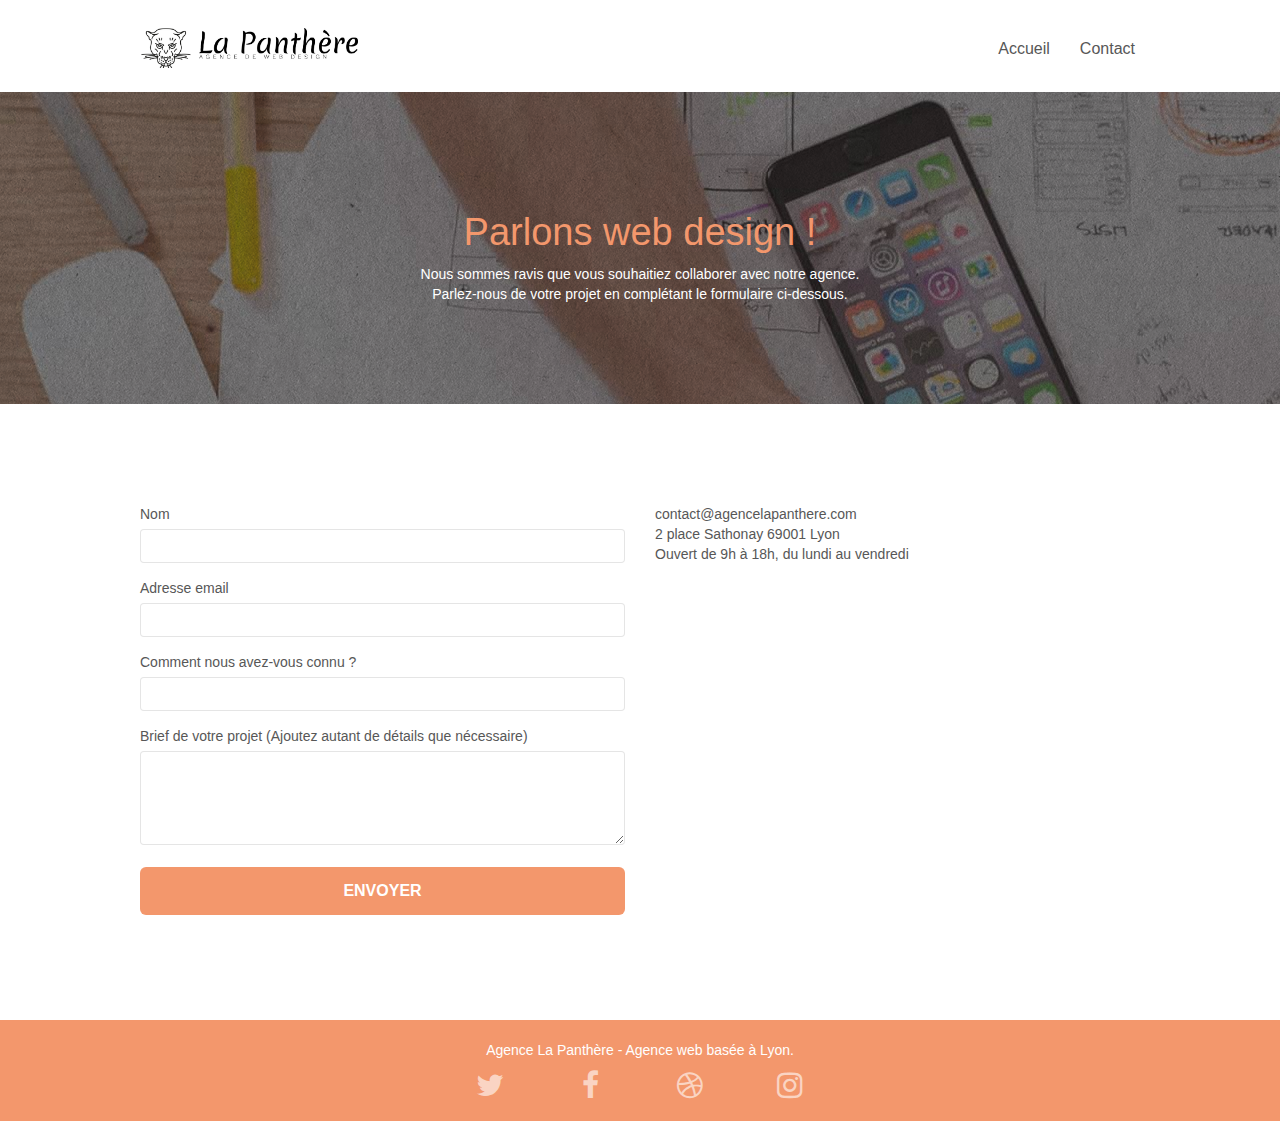
==== contact.html @ d4bf5b9f "update" ====
<!doctype html>
<html lang="Default">
<head>
    <meta charset="utf-8">
    <meta name="description" content="Vous souhaitez parler graphisme, web design,
	illustrations, identité visuelle, ou encore webmarketing, prenez contact avec 
	l'agence la panthère ou dans nos locaux située dans la ville de lyon.">
    <meta name="robots" content="index, follow">
	<link rel="canonical" href=" https://deltaquarides.github.io/La-Panthere/">
    <meta name="viewport" content="width=device-width, initial-scale=1.0, viewport-fit=cover">
	<meta name="google-site-verification" content="oaF7-BJQ3p6YA24lJD0OgRwdPHTV7b5a42MoPcDvBD4" />
    <link rel="shortcut icon" type="image/png" href="favicon.jpg">

	<link rel="stylesheet" type="text/css" href="./css/bootstrap.css">
	<link rel="stylesheet" type="text/css" href="style.css">
	<link rel="stylesheet" type="text/css" href="./css/font-awesome.css">
	<link rel="stylesheet" type="text/css" href="./css/et-line.css">
    
	<script src="./js/jquery-2.1.0.min.js"></script>
	<script src="./js/bootstrap.min.js"></script>
	<script src="./js/blocs.min.js"></script>
	<script src="./js/jqBootstrapValidation.min.js"></script>
	<script src="./js/formHandler.min.js"></script>
    <title>contact</title>

    
<!-- Analytics -->
 
<!-- Analytics END -->
    
</head>
<body>
<!-- Principal conteneur -->
<div class="page-container">
    
<!-- bloc-0 -->
<div class="bloc bgc-white l-bloc " id="bloc-0">
	<div class="container bloc-sm">
		<nav class="navbar row">
			<div class="navbar-header">
				<a class="navbar-brand" href="index.html"><img src="img/agence-la-panthere-monochrome.jpg" alt="atlanta web design logo" height="40" /></a>
				<button id="nav-toggle" type="button" class="ui-navbar-toggle navbar-toggle" data-toggle="collapse" data-target=".navbar-1">
					<span class="sr-only">Toggle navigation</span><span class="icon-bar"></span><span class="icon-bar"></span><span class="icon-bar"></span>
				</button>
			</div>
			<div class="collapse navbar-collapse navbar-1 special-dropdown-nav">
				<ul class="site-navigation nav navbar-nav">
					<li>
						<a href="index.html">Accueil</a>
					</li>
					<li>
						<a href="contact.html">Contact</a>
					</li>
				</ul>
			</div>
		</nav>
	</div>
</div>
<!-- bloc-0 END -->

<!-- bloc-6 -->
<div class="bloc bg-dots-bg bg-repeat bgc-atomic-tangerine d-bloc bloc-bg-texture texture-paper bg-banniere" id="bloc-6">
	<div class="container bloc-lg">
		<div class="row">
			<div class="col-sm-12">
				<h1 class="text-center hero-bloc-text tc-white ">
					Parlons web design !
				</h1>
				<p class="text-center mg-lg white tight-width-whitespace">
					Nous sommes ravis que vous souhaitiez collaborer avec notre agence.<br>
					Parlez-nous de votre projet en complétant le formulaire ci-dessous.
				</p>
			</div>
		</div>
	</div>
</div>
<!-- bloc-6 END -->

<!-- bloc-7 -->
<div class="bloc bgc-white l-bloc" id="bloc-7">
	<div class="container bloc-lg">
		<div class="row">
			<div class="col-sm-6">
				<form id="form_1" novalidate success-msg="Your message has been sent." fail-msg="Sorry it seems that our mail server is not responding, Sorry for the inconvenience!">
					<div class="form-group">
						<label>
							Nom
						</label>
						<input id="name" class="form-control" required />
					</div>
					<div class="form-group">
						<label>
							Adresse email
						</label>
						<input id="email" class="form-control" type="email" required />
					</div>
					<div class="form-group">
						<label>
							Comment nous avez-vous connu ?
						</label>
						<input class="form-control" type="email" required id="input_504" />
					</div>
					<div class="form-group">
						<label>
							Brief de votre projet (Ajoutez autant de détails que nécessaire)<br>
						</label><textarea id="message" class="form-control" rows="4" cols="50" required></textarea>
					</div> 
					<button class="bloc-button btn btn-lg btn-block cta-hero btn-atomic-tangerine " type="submit">
						Envoyer
					</button>
				</form>
			</div>
			<div class="col-sm-6">
				<p>
					contact@agencelapanthere.com<br>2 place Sathonay 69001 Lyon<br>Ouvert de 9h à 18h, du lundi au vendredi<br>
				</p>
			</div>
		</div>
	</div>
</div>
<!-- bloc-7 END -->

<!-- ScrollToTop Button -->
<a class="bloc-button btn btn-d scrollToTop" onclick="scrollToTarget('1')"><span class="fa fa-chevron-up"></span></a>
<!-- ScrollToTop Button END-->


<!-- Footer - bloc-8 -->
<div class="bloc bgc-atomic-tangerine d-bloc" id="bloc-8">
	<div class="container bloc-sm">
		<div class="row">
			<div class="col-sm-12">
				<p class="text-center white ">
					Agence La Panthère - Agence web basée à Lyon.<br>
				</p>
				<div class="row row-no-gutters social">
					<div class="col-sm-3">
						<div class="text-center">
							<a class="social" href="index.html"><span class="fa fa-twitter icon-md"></span></a>
						</div>
					</div>
					<div class="col-sm-3">
						<div class="text-center">
							<a class="social" href="index.html"><span class="fa fa-facebook icon-md"></span></a>
						</div>
					</div>
					<div class="col-sm-3">
						<div class="text-center">
							<a class="social" href="index.html"><span class="fa fa-dribbble icon-md"></span></a>
						</div>
					</div>
					<div class="col-sm-3">
						<div class="text-center">
							<a class="social" href="index.html"><span class="fa fa-instagram icon-md"></span></a>
						</div>
					</div>
				</div>
			</div>
		</div>
	</div>
</div>
<!-- Footer - bloc-8 END -->

</div>
<!-- Principal conteneur END -->
    

</body>
</html>
---- style.css ----
body {
    margin: 0;
    padding: 0;
    background: #FFF;
    overflow-x: hidden;
    -webkit-font-smoothing: antialiased;
    -moz-osx-font-smoothing: grayscale;
}

a,
button {
    transition: all .3s ease-in-out;
    outline: none!important;
}

a:hover {
    text-decoration: none;
    cursor: pointer;
}

#page-loading-blocs-notifaction {
    position: fixed;
    top: 0;
    bottom: 0;
    width: 100%;
    z-index: 100000;
    background: #FFFFFF url("img/pageload-spinner.gif") no-repeat center center;
}

.bloc {
    width: 100%;
    clear: both;
    background: 50% 50% no-repeat;
    padding: 0 50px;
    -webkit-background-size: cover;
    -moz-background-size: cover;
    -o-background-size: cover;
    background-size: cover;
    position: relative;
}

.bloc .container {
    padding-left: 0;
    padding-right: 0;
}

.bloc-lg {
    padding: 100px 50px;
}

.bloc-md {
    padding: 50px;
}

.bloc-sm {
    padding: 20px 50px;
}

.bg-center,
.bg-l-edge,
.bg-r-edge,
.bg-t-edge,
.bg-b-edge,
.bg-tl-edge,
.bg-bl-edge,
.bg-tr-edge,
.bg-br-edge,
.bg-repeat {
    -webkit-background-size: auto!important;
    -moz-background-size: auto!important;
    -o-background-size: auto!important;
    background-size: auto!important;
}

.bg-repeat {
    background: repeat;
}

.bg-t-edge {
    background: top no-repeat;
}

.bloc-bg-texture::before {
    content: "";
    background-size: 2px 2px;
    position: absolute;
    top: 0;
    bottom: 0;
    left: 0;
    right: 0;
}

.texture-paper::before {
    background: url("img/texture-paper.png");
    background-size: 280px 280px;
}

.b-parallax {
    background-attachment: fixed;
}

.d-bloc {
    color: rgba(255, 255, 255, .7);
}

.d-bloc button:hover {
    color: rgba(255, 255, 255, .9);
}

.d-bloc .icon-round,
.d-bloc .icon-square,
.d-bloc .icon-rounded,
.d-bloc .icon-semi-rounded-a,
.d-bloc .icon-semi-rounded-b {
    border-color: rgba(255, 255, 255, .9);
}

.d-bloc .divider-h span {
    border-color: rgba(255, 255, 255, .2);
}

.d-bloc .a-btn,
.d-bloc .navbar a,
.d-bloc .navbar-brand,
.d-bloc a .icon-sm,
.d-bloc a .icon-md,
.d-bloc a .icon-lg,
.d-bloc a .icon-xl,
.d-bloc h1 a,
.d-bloc h2 a,
.d-bloc h3 a,
.d-bloc h4 a,
.d-bloc h5 a,
.d-bloc h6 a,
.d-bloc p a {
    color: rgba(255, 255, 255, .6);
}

.d-bloc .a-btn:hover,
.d-bloc .navbar a:hover,
.d-bloc .navbar-brand:hover,
.d-bloc a:hover .icon-sm,
.d-bloc a:hover .icon-md,
.d-bloc a:hover .icon-lg,
.d-bloc a:hover .icon-xl,
.d-bloc h1 a:hover,
.d-bloc h2 a:hover,
.d-bloc h3 a:hover,
.d-bloc h4 a:hover,
.d-bloc h5 a:hover,
.d-bloc h6 a:hover,
.d-bloc p a:hover {
    color: rgba(255, 255, 255, 1);
}

.d-bloc .navbar-toggle .icon-bar {
    background: rgba(255, 255, 255, 1);
}

.d-bloc .btn-wire,
.d-bloc .btn-wire:hover {
    color: rgba(255, 255, 255, 1);
    border-color: rgba(255, 255, 255, 1);
}

.d-bloc .panel {
    color: rgba(0, 0, 0, .5);
}

.d-bloc .panel button:hover {
    color: rgba(0, 0, 0, .7);
}

.d-bloc .panel icon {
    border-color: rgba(0, 0, 0, .7);
}

.d-bloc .panel .divider-h span {
    border-color: rgba(0, 0, 0, .1);
}

.d-bloc .panel .a-btn {
    color: rgba(0, 0, 0, .6);
}

.d-bloc .panel .a-btn:hover {
    color: rgba(0, 0, 0, 1);
}

.d-bloc .panel .btn-wire,
.d-bloc .panel .btn-wire:hover {
    color: rgba(0, 0, 0, .7);
    border-color: rgba(0, 0, 0, .3);
}

.d-bloc .panel,
.l-bloc {
    color: rgba(0, 0, 0, .5);
}

.d-bloc .panel button:hover,
.l-bloc button:hover {
    color: rgba(0, 0, 0, .7);
}

.l-bloc .icon-round,
.l-bloc .icon-square,
.l-bloc .icon-rounded,
.l-bloc .icon-semi-rounded-a,
.l-bloc .icon-semi-rounded-b {
    border-color: rgba(0, 0, 0, .7);
}

.d-bloc .panel .divider-h span,
.l-bloc .divider-h span {
    border-color: rgba(0, 0, 0, .1);
}

.d-bloc .panel .a-btn,
.l-bloc .a-btn,
.l-bloc .navbar a,
.l-bloc .navbar-brand,
.l-bloc a .icon-sm,
.l-bloc a .icon-md,
.l-bloc a .icon-lg,
.l-bloc a .icon-xl,
.l-bloc h1 a,
.l-bloc h2 a,
.l-bloc h3 a,
.l-bloc h4 a,
.l-bloc h5 a,
.l-bloc h6 a,
.l-bloc p a {
    color: rgba(0, 0, 0, .6);
}

.d-bloc .panel .a-btn:hover,
.l-bloc .a-btn:hover,
.l-bloc .navbar a:hover,
.l-bloc .navbar-brand:hover,
.l-bloc a:hover .icon-sm,
.l-bloc a:hover .icon-md,
.l-bloc a:hover .icon-lg,
.l-bloc a:hover .icon-xl,
.l-bloc h1 a:hover,
.l-bloc h2 a:hover,
.l-bloc h3 a:hover,
.l-bloc h4 a:hover,
.l-bloc h5 a:hover,
.l-bloc h6 a:hover,
.l-bloc p a:hover {
    color: rgba(0, 0, 0, 1);
}

.l-bloc .navbar-toggle .icon-bar {
    color: rgba(0, 0, 0, .6);
}

.d-bloc .panel .btn-wire,
.d-bloc .panel .btn-wire:hover,
.l-bloc .btn-wire,
.l-bloc .btn-wire:hover {
    color: rgba(0, 0, 0, .7);
    border-color: rgba(0, 0, 0, .3);
}

.voffset {
    margin-top: 30px;
}

.voffset-lg {
    margin-top: 80px;
}

.row-no-gutters {
    margin-right: 0;
    margin-left: 0;
}

.row.row-no-gutters > [class^="col-"],
.row.row-no-gutters > [class*=" col-"] {
    padding-right: 0;
    padding-left: 0;
}

#bloc-1-hero h1 {
    font-size: 32px;
}

.navbar {
    margin-bottom: 0;
    z-index: 1;
}

.navbar-brand {
    height: auto;
    padding: 3px 15px;
    font-size: 25px;
    font-weight: normal;
    font-weight: 600;
    line-height: 44px;
}

.navbar-brand img {
    max-height: 200px;
    margin: 0 5px 0 0;
    display: inline;
}

.navbar-brand img[src$=svg] {
    min-width: 100px;
}

.nav-center .navbar-brand img {
    margin: 0;
}

.navbar .nav {
    padding-top: 2px;
    margin-right: -16px;
    float: right;
    z-index: 1;
}

.nav > li {
    float: left;
    margin-top: 4px;
    font-size: 16px;
}

.navbar-nav .open .dropdown-menu > li > a {
    text-align: inherit;
}

.nav > li a:hover,
.nav > li a:focus {
    background: transparent;
}

.navbar-toggle {
    margin: 10px 10px 0 0;
    border: 0px;
}

.navbar-toggle:hover {
    background: transparent!important;
}

.navbar-toggle .icon-bar {
    background-color: rgba(0, 0, 0, .5);
    width: 26px;
}

.nav-invert .navbar .nav {
    float: left;
}

.nav-invert .navbar-header,
.nav-invert .navbar-brand {
    float: right;
    position: relative;
    z-index: 2;
}

@media (min-width: 768px) {
    .site-navigation {
        position: absolute;
        top: 50%;
        right: 20px;
        transform: translate(0, -50%);
        -webkit-transform: translateY(-50%);
    }
    .nav > li .dropdown-menu a,
    .nav > li .dropdown-menu a:hover {
        color: #484848;
    }
    .nav-invert .site-navigation {
        left: 0;
        right: 0;
    }
    .nav-center {
        text-align: center;
    }
    .nav-center .navbar-header {
        width: 100%;
    }
    .nav-center .navbar-header,
    .nav-center .navbar-brand,
    .nav-center .nav > li {
        float: none;
        display: inline-block;
    }
    .nav-center .site-navigation {
        position: relative;
        width: 100%;
        right: 0;
        margin-right: 0px;
        margin-top: 20px;
    }
    .nav-center.mini-nav .navbar-toggle {
        float: none;
        margin: 10px auto 0;
    }
}

.nav > li > .dropdown a {
    background: none!important;
    display: block;
    padding: 14px 15px;
}

nav .caret {
    margin: 0 5px;
}

.dropdown-menu .dropdown-menu {
    top: -8px;
    left: 100%;
}

.dropdown-menu .dropmenu-flow-right {
    top: 100%;
    left: 0;
    margin-left: -1px;
    border-top-left-radius: 0;
    border-top-right-radius: 0;
}

.dropdown-menu .dropdown span {
    border: 4px solid black;
    border-top-color: transparent;
    border-right-color: transparent;
    border-bottom-color: transparent;
    margin: 6px -5px 0 0!important;
    float: right;
}

.mg-md {
    margin-top: 10px;
    margin-bottom: 20px;
}

.mg-lg {
    margin-top: 10px;
    margin-bottom: 40px;
}

.btn {
    margin: 0 5px 5px 0;
}

.btn.pull-right {
    margin: 0 0 5px 5px;
}

.btn-d,
.btn-d:hover,
.btn-d:focus {
    color: #FFF;
    background: rgba(0, 0, 0, .3);
}

button {
    outline: none!important;
}

.btn-rd {
    border-radius: 40px;
}

.btn-clean {
    border: 1px solid rgba(0, 0, 0, .08);
    border-bottom-color: rgba(0, 0, 0, .1);
    text-shadow: 0 1px 0 rgba(0, 0, 1, .1);
    box-shadow: 0 1px 3px rgba(0, 0, 1, .25), inset 0 1px 0 0 rgba(255, 255, 255, .15);
}

.icon-md {
    font-size: 30px!important;
}

.icon-lg {
    font-size: 60px!important;
}

.sm-shadow {
    text-shadow: 0 1px 2px rgba(0, 0, 0, .3);
}

.panel-sq,
.panel-sq .panel-heading,
.panel-sq .panel-footer {
    border-radius: 0;
}

.panel-rd {
    border-radius: 30px;
}

.panel-rd .panel-heading {
    border-radius: 29px 29px 0 0;
}

.panel-rd .panel-footer {
    border-radius: 0 0 29px 29px;
}

.form-control {
    border-color: rgba(0, 0, 0, .1);
    box-shadow: none;
}

.scrollToTop {
    width: 40px;
    height: 40px;
    position: fixed;
    bottom: 20px;
    right: 20px;
    opacity: 0;
    z-index: 500;
    transition: all .3s ease-in-out;
}

.scrollToTop span {
    margin-top: 6px;
}

.showScrollTop {
    font-size: 14px;
    opacity: 1;
}

a[data-lightbox] {
    position: relative;
    display: block;
    text-align: center;
}

a[data-lightbox]:hover::before {
    content: "+";
    font-family: "HelveticaNeue-Light", "Helvetica Neue Light", "Helvetica Neue", Helvetica, Arial;
    font-size: 32px;
    width: 50px;
    height: 50px;
    margin-left: -25px;
    border-radius: 50%;
    background: rgba(0, 0, 0, .6);
    color: #FFF;
    font-weight: 100;
    z-index: 1;
    position: absolute;
    top: 50%;
    transform: translateY(-50%);
    -webkit-transform: translateY(-50%);
}

a[data-lightbox]:hover img {
    opacity: 0.6;
    -webkit-animation-fill-mode: none;
    animation-fill-mode: none;
}

#lightbox-modal {
    display: flex;
    align-items: center;
}

#lightbox-modal .modal-dialog {
    width: 90%;
    max-width: 900px;
    margin: 0 auto 0;
}

#lightbox-modal .modal-dialog img {
    max-height: 90vh;
    margin: 0 auto;
}

.lightbox-caption {
    padding: 20px;
    color: #FFF;
    background: rgba(0, 0, 0, .5);
    position: absolute;
    left: 15px;
    right: 15px;
    bottom: 5px;
}

.close-lightbox {
    color: #FFF;
    font-size: 30px;
    position: absolute;
    top: 20px;
    right: 20px;
    z-index: 20;
    background: rgba(0, 0, 0, .5);
    border: none;
    line-height: 30px;
    padding: 0 9px 5px;
    opacity: 0.3;
}

.close-lightbox:hover,
.next-lightbox:hover,
.prev-lightbox:hover {
    opacity: 1.0;
    color: #FFF;
}

.next-lightbox,
.prev-lightbox {
    font-size: 20px;
    color: rgba(255, 255, 255, .9);
    background: rgba(0, 0, 0, .5);
    transition: all .2s ease-in-out;
    position: absolute;
    top: 45%;
    z-index: 1;
    opacity: 0.4;
}

.next-lightbox {
    padding: 6px 8px 1px 13px;
    right: 25px;
}

.prev-lightbox {
    padding: 6px 13px 1px 10px;
    left: 25px;
}

.snapshot-lb .modal-body {
    padding-bottom: 45px;
}

.snapshot-lb .lightbox-caption {
    padding: 0;
    color: rgba(0, 0, 0, .5);
    background: none;
}

h1,
h2,
h3,
h4,
h5,
h6,
p,
label,
.btn,
a {
    font-family: "helvetica";
    font-weight: 400;
    color: #575757!important;
}

.container {
    max-width: 1000px;
}

.hero-bloc-text {
    font-size: 38px;
}

.hero-bloc-text-sub {
    font-size: 36px;
}

.statement-bloc-text {
    line-height: 26px;
    font-style: italic;
    font-size: 20px;
    text-align: center;
    font-weight: lighter;
    max-width: 520px;
    margin: auto auto auto auto;
}

p {
    font-size: 14px;
}

.tight-width-whitespace {
    max-width: 600px;
    margin: auto auto auto auto;
}

.h1 {
    font-size: 20px;
    font-family: "Open Sans";
}

.cta-hero {
    margin-top: 22px;
    color: #FFFFFF!important;
    text-transform: uppercase;
    padding: 12px 28px 12px 28px;
    font-size: 16px;
    font-weight: 700;
}

.social {
    max-width: 400px;
    margin: auto auto auto auto;
}

h2 {
    font-size: 22px;
    line-height: 1.4em;
}

h3 {
    font-size: 15px;
    text-transform: uppercase;
    font-weight: 700;
    color: #333333!important;
}

.med-width-whitespace {
    max-width: 800px;
    margin: auto auto auto auto;
    box-shadow: 0px 0px 0px #000000;
}

h1 {
    color: #333333!important;
}

h4 {
    color: #333333!important;
}

.icons {
    margin-bottom: 14px;
    margin-top: 24px;
}

.white {
    color: #FFFFFF!important;
}

.portfolio-thumb {
    margin-bottom: 24px;
}

.portfolio-row {
    margin-bottom: 44px;
    margin-top: 50px;
}

.avatar {
    box-shadow: 0px 4px 9px rgba(0, 0, 0, 0.3);
}

.black-background {
    background-color: rgba(0, 0, 0, 0.7);
    padding: 40px 40px 40px 40px;
}

.bold-link {
    font-weight: 900;
    text-decoration: underline!important;
}

.bgc-white {
    background-color: #FFFFFF;
}

.bgc-dark-slate-blue {
    background-color: #364577;
}

.bgc-atomic-tangerine {
    background-color: #F3976C;
}

.tc-white {
    color: #F3976C!important;
}

.btn-atomic-tangerine {
    background: #F3976C;
    color: #FFFFFF!important;
}

.btn-atomic-tangerine:hover {
    background: #c27956!important;
    color: #FFFFFF!important;
}

.ltc-white {
    color: #FFFFFF!important;
}

.ltc-white:hover {
    color: #cccccc!important;
}

.ltc-atomic-tangerine {
    color: #F3976C!important;
}

.ltc-atomic-tangerine:hover {
    color: #c27956!important;
}

.icon-dark-slate-blue {
    color: #364577!important;
    border-color: #364577!important;
}

.bg-dots-bg {
    background-image: url("img/dots-bg.png");
}

.bg-lines-h2-bg {
    background-image: url("img/lines-h2-bg.png");
}

.bg-banniere {
    background-image: url("img/agence-la-panthere.jpg");
}

.bg-presentation {
    background-image: url("img/image-de-presentation.jpg");
}

@media (max-width: 1024px) {
    .bloc {
        padding-left: 20px;
        padding-right: 20px;
    }
    .bloc.full-width-bloc,
    .bloc-tile-2.full-width-bloc .container,
    .bloc-tile-3.full-width-bloc .container,
    .bloc-tile-4.full-width-bloc .container {
        padding-left: 0;
        padding-right: 0;
    }
}

@media (max-width: 992px) and (min-width: 768px) {
    .navbar .nav {
        max-width: 80%
    }
    .nav-center.navbar .nav {
        max-width: 100%
    }
}

@media only screen and (min-width: 768px) and (max-width: 1024px) and (orientation: landscape) {
    .b-parallax {
        background-attachment: scroll;
    }
}

@media only screen and (min-width: 1024px) and (max-width: 1366px) and (-webkit-min-pixel-ratio: 1.5) {
    .b-parallax {
        background-attachment: scroll;
    }
}

@media (max-width: 991px) {
    .container {
        width: 100%;
    }
    .b-parallax {
        background-attachment: scroll;
    }
    .page-container,
    #hero-bloc {
        overflow-x: hidden;
        position: relative;
    }
    /*
    .bloc {
        padding-left: constant(safe-area-inset-left);
        padding-right: constant(safe-area-inset-right);
    }
    */
    .bloc-group,
    .bloc-group .bloc {
        display: block;
        width: 100%;
    }
    .bloc-fill-screen .fill-bloc-top-edge,
    .bloc-fill-screen .fill-bloc-bottom-edge {
        padding: 0 20px;
       /* padding-left: constant(safe-area-inset-left);
        padding-right: constant(safe-area-inset-right);*/
    }
}

@media (max-width: 767px) {
    .page-container {
        overflow-x: hidden;
        position: relative;
    }
    h1,
    h2,
    h3,
    h4,
    h5,
    h6,
    p,
    #disqus_thread {
        padding-left: 10px!important;
        padding-right: 10px!important;
    }
    .b-parallax {
        background-attachment: scroll;
    }
    .navbar .nav {
        padding-top: 0;
        border-top: 1px solid rgba(0, 0, 0, .2);
        float: none!important;
    }
    .navbar.row {
        margin-left: 0;
        margin-right: 0;
    }
    .site-navigation {
        position: inherit;
        transform: none;
        -webkit-transform: none;
        -ms-transform: none;
    }
    .nav > li {
        margin-top: 0;
        border-bottom: 1px solid rgba(0, 0, 0, .1);
        background: rgba(0, 0, 0, .05);
        text-align: left;
        padding-left: 15px;
        width: 100%;
    }
    .nav > li:hover {
        background: rgba(0, 0, 0, .08);
    }
    .dropdown .dropdown a .caret {
        float: none;
        margin: 5px 0 0 10px!important;
        border: 4px solid black;
        border-bottom-color: transparent;
        border-right-color: transparent;
        border-left-color: transparent;
    }
    #hero-bloc .navbar .nav {
        background: rgba(0, 0, 0, .8);
    }
    #hero-bloc .navbar .nav a {
        color: rgba(255, 255, 255, .6);
    }
    .hero {
        padding: 50px 0;
    }
    .hero-nav {
        left: -1px;
        right: -1px;
    }
    .navbar-collapse {
        padding: 0;
        overflow-x: hidden;
        -webkit-box-shadow: none;
        box-shadow: none;
    }
    .navbar-brand img {
        max-height: 40px;
        width: auto;
    }
    .nav-invert .navbar-header {
        float: none;
        width: 100%;
    }
    .nav-invert .navbar-toggle {
        float: left;
        margin-left: 10px;
    }
    .bloc {
        padding-left: 0;
        padding-right: 0;
    }
    .bloc-xxl,
    .bloc-xl,
    .bloc-lg {
        padding: 40px 0;
    }
    .bloc-sm,
    .bloc-md {
        padding-left: 0;
        padding-right: 0;
    }
    .bloc-tile-2 .container,
    .bloc-tile-3 .container,
    .bloc-tile-4 .container,
    .bloc-fill-screen .fill-bloc-top-edge,
    .bloc-fill-screen .fill-bloc-bottom-edge {
        padding-left: 0;
        padding-right: 0;
    }
    .a-block {
        padding: 0 10px;
    }
    .btn-dwn {
        display: none;
    }
    .voffset {
        margin-top: 5px;
    }
    .voffset-md {
        margin-top: 20px;
    }
    .voffset-lg {
        margin-top: 30px;
    }
    form {
        padding: 5px;
    }
    .close-lightbox {
        display: inline-block;
    }
    .blocsapp-device-iphone5 {
        background-size: 216px 425px;
        padding-top: 60px;
        width: 216px;
        height: 425px;
    }
    .blocsapp-device-iphone5 img {
        width: 180px;
        height: 320px;
    }
}

@media (max-width: 400px) {
    .bloc {
        padding-left: 0;
        padding-right: 0;
    }
}

@media (max-width: 767px) {
    .bloc-mob-center-text {
        text-align: center;
    }
}
/* -------------------------------------------*/

    .citation{
        font-size: 18px;
        max-width: 51rem;
        margin: auto;
    }

    .citation>span{
        font-weight: bold;
        font-style: italic;
    }

    .black{
    color: black !important;
     }
---- css/et-line.css ----
@font-face {
    font-family: et-line;
    src: url(../fonts/et-line.eot);
    src: url(../fonts/et-line.eot?#iefix) format('embedded-opentype'), url(../fonts/et-line.woff) format('woff'), url(../fonts/et-line.ttf) format('truetype'), url(../fonts/et-line.svg#et-line) format('svg');
    font-weight: 400;
    font-style: normal
}

.et-icon-adjustments,
.et-icon-alarmclock,
.et-icon-anchor,
.et-icon-aperture,
.et-icon-attachment,
.et-icon-bargraph,
.et-icon-basket,
.et-icon-beaker,
.et-icon-bike,
.et-icon-book-open,
.et-icon-briefcase,
.et-icon-browser,
.et-icon-calendar,
.et-icon-camera,
.et-icon-caution,
.et-icon-chat,
.et-icon-circle-compass,
.et-icon-clipboard,
.et-icon-clock,
.et-icon-cloud,
.et-icon-compass,
.et-icon-desktop,
.et-icon-dial,
.et-icon-document,
.et-icon-documents,
.et-icon-download,
.et-icon-dribbble,
.et-icon-edit,
.et-icon-envelope,
.et-icon-expand,
.et-icon-facebook,
.et-icon-flag,
.et-icon-focus,
.et-icon-gears,
.et-icon-genius,
.et-icon-gift,
.et-icon-global,
.et-icon-globe,
.et-icon-googleplus,
.et-icon-grid,
.et-icon-happy,
.et-icon-hazardous,
.et-icon-heart,
.et-icon-hotairballoon,
.et-icon-hourglass,
.et-icon-key,
.et-icon-laptop,
.et-icon-layers,
.et-icon-lifesaver,
.et-icon-lightbulb,
.et-icon-linegraph,
.et-icon-linkedin,
.et-icon-lock,
.et-icon-magnifying-glass,
.et-icon-map,
.et-icon-map-pin,
.et-icon-megaphone,
.et-icon-mic,
.et-icon-mobile,
.et-icon-newspaper,
.et-icon-notebook,
.et-icon-paintbrush,
.et-icon-paperclip,
.et-icon-pencil,
.et-icon-phone,
.et-icon-picture,
.et-icon-pictures,
.et-icon-piechart,
.et-icon-presentation,
.et-icon-pricetags,
.et-icon-printer,
.et-icon-profile-female,
.et-icon-profile-male,
.et-icon-puzzle,
.et-icon-quote,
.et-icon-recycle,
.et-icon-refresh,
.et-icon-ribbon,
.et-icon-rss,
.et-icon-sad,
.et-icon-scissors,
.et-icon-scope,
.et-icon-search,
.et-icon-shield,
.et-icon-speedometer,
.et-icon-strategy,
.et-icon-streetsign,
.et-icon-tablet,
.et-icon-target,
.et-icon-telescope,
.et-icon-toolbox,
.et-icon-tools,
.et-icon-tools-2,
.et-icon-trophy,
.et-icon-tumblr,
.et-icon-twitter,
.et-icon-upload,
.et-icon-video,
.et-icon-wallet,
.et-icon-wine {
    font-family: et-line;
    speak: none;
    font-style: normal;
    font-weight: 400;
    font-variant: normal;
    text-transform: none;
    line-height: 1;
    -webkit-font-smoothing: antialiased;
    -moz-osx-font-smoothing: grayscale;
    display: inline-block
}

.et-icon-mobile:before {
    content: "\e000"
}

.et-icon-laptop:before {
    content: "\e001"
}

.et-icon-desktop:before {
    content: "\e002"
}

.et-icon-tablet:before {
    content: "\e003"
}

.et-icon-phone:before {
    content: "\e004"
}

.et-icon-document:before {
    content: "\e005"
}

.et-icon-documents:before {
    content: "\e006"
}

.et-icon-search:before {
    content: "\e007"
}

.et-icon-clipboard:before {
    content: "\e008"
}

.et-icon-newspaper:before {
    content: "\e009"
}

.et-icon-notebook:before {
    content: "\e00a"
}

.et-icon-book-open:before {
    content: "\e00b"
}

.et-icon-browser:before {
    content: "\e00c"
}

.et-icon-calendar:before {
    content: "\e00d"
}

.et-icon-presentation:before {
    content: "\e00e"
}

.et-icon-picture:before {
    content: "\e00f"
}

.et-icon-pictures:before {
    content: "\e010"
}

.et-icon-video:before {
    content: "\e011"
}

.et-icon-camera:before {
    content: "\e012"
}

.et-icon-printer:before {
    content: "\e013"
}

.et-icon-toolbox:before {
    content: "\e014"
}

.et-icon-briefcase:before {
    content: "\e015"
}

.et-icon-wallet:before {
    content: "\e016"
}

.et-icon-gift:before {
    content: "\e017"
}

.et-icon-bargraph:before {
    content: "\e018"
}

.et-icon-grid:before {
    content: "\e019"
}

.et-icon-expand:before {
    content: "\e01a"
}

.et-icon-focus:before {
    content: "\e01b"
}

.et-icon-edit:before {
    content: "\e01c"
}

.et-icon-adjustments:before {
    content: "\e01d"
}

.et-icon-ribbon:before {
    content: "\e01e"
}

.et-icon-hourglass:before {
    content: "\e01f"
}

.et-icon-lock:before {
    content: "\e020"
}

.et-icon-megaphone:before {
    content: "\e021"
}

.et-icon-shield:before {
    content: "\e022"
}

.et-icon-trophy:before {
    content: "\e023"
}

.et-icon-flag:before {
    content: "\e024"
}

.et-icon-map:before {
    content: "\e025"
}

.et-icon-puzzle:before {
    content: "\e026"
}

.et-icon-basket:before {
    content: "\e027"
}

.et-icon-envelope:before {
    content: "\e028"
}

.et-icon-streetsign:before {
    content: "\e029"
}

.et-icon-telescope:before {
    content: "\e02a"
}

.et-icon-gears:before {
    content: "\e02b"
}

.et-icon-key:before {
    content: "\e02c"
}

.et-icon-paperclip:before {
    content: "\e02d"
}

.et-icon-attachment:before {
    content: "\e02e"
}

.et-icon-pricetags:before {
    content: "\e02f"
}

.et-icon-lightbulb:before {
    content: "\e030"
}

.et-icon-layers:before {
    content: "\e031"
}

.et-icon-pencil:before {
    content: "\e032"
}

.et-icon-tools:before {
    content: "\e033"
}

.et-icon-tools-2:before {
    content: "\e034"
}

.et-icon-scissors:before {
    content: "\e035"
}

.et-icon-paintbrush:before {
    content: "\e036"
}

.et-icon-magnifying-glass:before {
    content: "\e037"
}

.et-icon-circle-compass:before {
    content: "\e038"
}

.et-icon-linegraph:before {
    content: "\e039"
}

.et-icon-mic:before {
    content: "\e03a"
}

.et-icon-strategy:before {
    content: "\e03b"
}

.et-icon-beaker:before {
    content: "\e03c"
}

.et-icon-caution:before {
    content: "\e03d"
}

.et-icon-recycle:before {
    content: "\e03e"
}

.et-icon-anchor:before {
    content: "\e03f"
}

.et-icon-profile-male:before {
    content: "\e040"
}

.et-icon-profile-female:before {
    content: "\e041"
}

.et-icon-bike:before {
    content: "\e042"
}

.et-icon-wine:before {
    content: "\e043"
}

.et-icon-hotairballoon:before {
    content: "\e044"
}

.et-icon-globe:before {
    content: "\e045"
}

.et-icon-genius:before {
    content: "\e046"
}

.et-icon-map-pin:before {
    content: "\e047"
}

.et-icon-dial:before {
    content: "\e048"
}

.et-icon-chat:before {
    content: "\e049"
}

.et-icon-heart:before {
    content: "\e04a"
}

.et-icon-cloud:before {
    content: "\e04b"
}

.et-icon-upload:before {
    content: "\e04c"
}

.et-icon-download:before {
    content: "\e04d"
}

.et-icon-target:before {
    content: "\e04e"
}

.et-icon-hazardous:before {
    content: "\e04f"
}

.et-icon-piechart:before {
    content: "\e050"
}

.et-icon-speedometer:before {
    content: "\e051"
}

.et-icon-global:before {
    content: "\e052"
}

.et-icon-compass:before {
    content: "\e053"
}

.et-icon-lifesaver:before {
    content: "\e054"
}

.et-icon-clock:before {
    content: "\e055"
}

.et-icon-aperture:before {
    content: "\e056"
}

.et-icon-quote:before {
    content: "\e057"
}

.et-icon-scope:before {
    content: "\e058"
}

.et-icon-alarmclock:before {
    content: "\e059"
}

.et-icon-refresh:before {
    content: "\e05a"
}

.et-icon-happy:before {
    content: "\e05b"
}

.et-icon-sad:before {
    content: "\e05c"
}

.et-icon-facebook:before {
    content: "\e05d"
}

.et-icon-twitter:before {
    content: "\e05e"
}

.et-icon-googleplus:before {
    content: "\e05f"
}

.et-icon-rss:before {
    content: "\e060"
}

.et-icon-tumblr:before {
    content: "\e061"
}

.et-icon-linkedin:before {
    content: "\e062"
}

.et-icon-dribbble:before {
    content: "\e063"
}
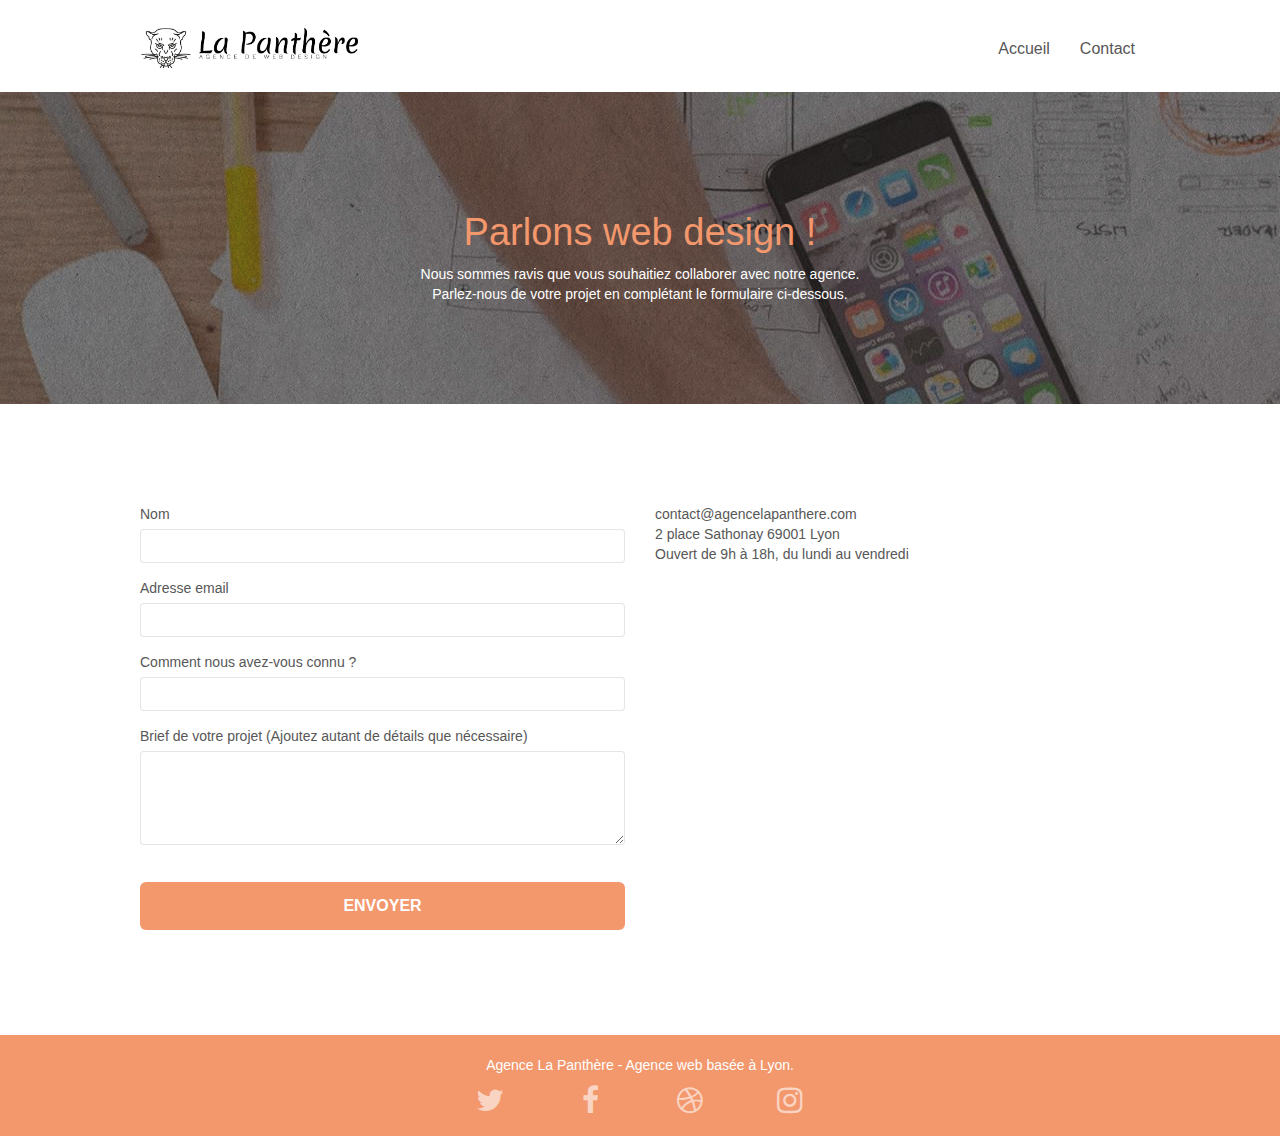
==== commit 1cbb658a: "after oprimisation" ====
--- a/contact.html
+++ b/contact.html
@@ -11,16 +11,16 @@
 	<meta name="google-site-verification" content="oaF7-BJQ3p6YA24lJD0OgRwdPHTV7b5a42MoPcDvBD4" />
     <link rel="shortcut icon" type="image/png" href="favicon.jpg">
 
-	<link rel="stylesheet" type="text/css" href="./css/bootstrap.css">
+	<link rel="stylesheet" type="text/css" href="./css/bootstrap.min.css">
 	<link rel="stylesheet" type="text/css" href="style.css">
 	<link rel="stylesheet" type="text/css" href="./css/font-awesome.css">
-	<link rel="stylesheet" type="text/css" href="./css/et-line.css">
+	<link rel="stylesheet" type="text/css" href="./css/et-line.min.css">
     
 	<script src="./js/jquery-2.1.0.min.js"></script>
 	<script src="./js/bootstrap.min.js"></script>
 	<script src="./js/blocs.min.js"></script>
-	<script src="./js/jqBootstrapValidation.min.js"></script>
-	<script src="./js/formHandler.min.js"></script>
+	<script src="./js/jquery.touchSwipe.min.js" defer></script>
+	<script src="./js/gmaps.min.js"></script>
     <title>contact</title>
 
     
@@ -166,4 +166,4 @@
     
 
 </body>
-</html>
+</html>--- a/style.css
+++ b/style.css
@@ -1058,3 +1058,6 @@
     .black{
     color: black !important;
      }
+/*.transparent{
+opacity: 0.5;}
+*/